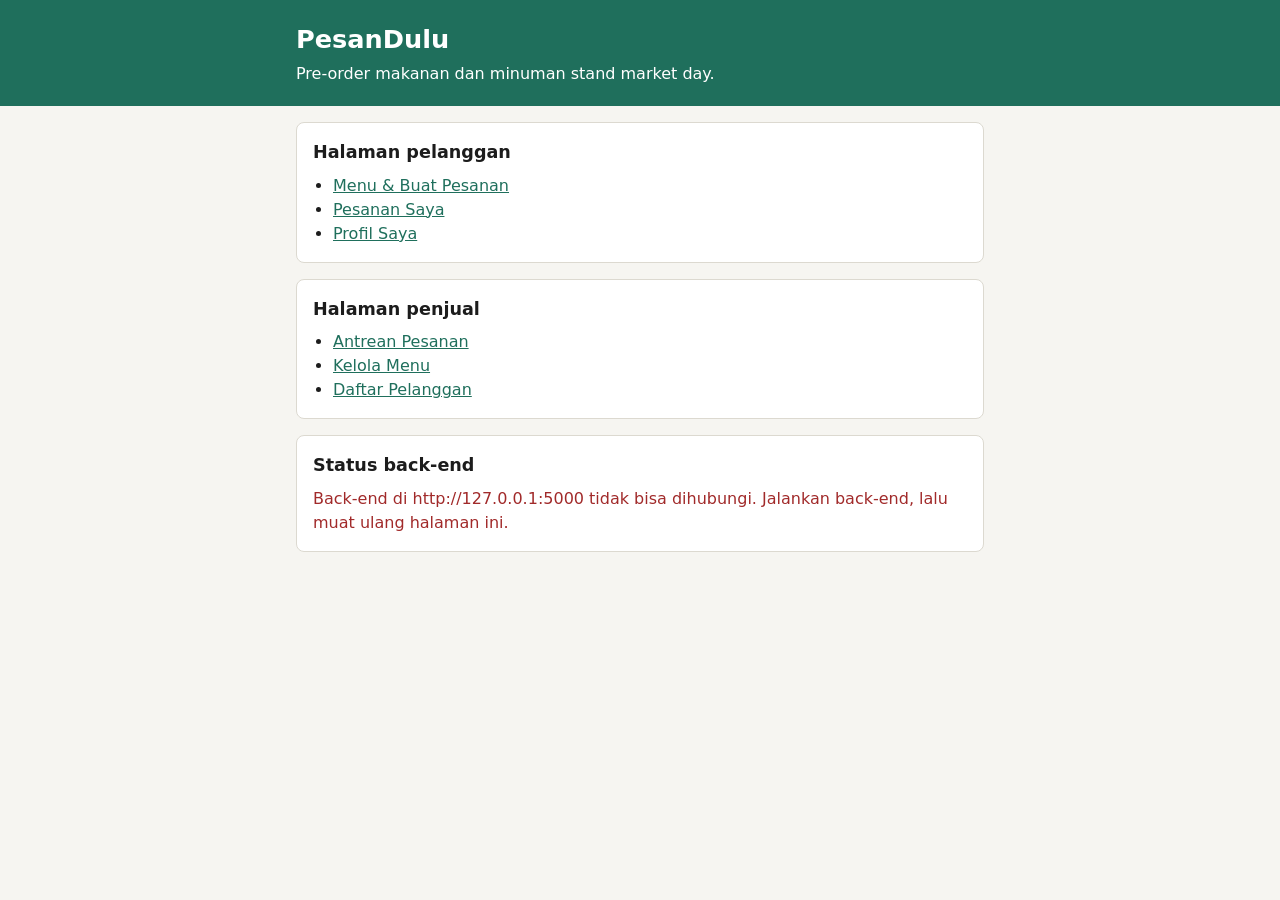
==== frontend/index.html @ 0386dbbc "Tambah fitur Pesanan: API, Menu & Buat Pesanan, Pesanan Saya, Antrean Pesanan" ====
<!DOCTYPE html>
<html lang="id">
<head>
  <meta charset="utf-8">
  <meta name="viewport" content="width=device-width, initial-scale=1">
  <title>PesanDulu</title>
  <link rel="stylesheet" href="css/style.css?v=2">
</head>
<body>
  <header class="kepala">
    <div class="lebar">
      <h1>PesanDulu</h1>
      <p>Pre-order makanan dan minuman stand market day.</p>
    </div>
  </header>

  <main class="lebar isi">
    <section class="kartu">
      <h2>Halaman pelanggan</h2>
      <ul class="daftar-tautan">
        <li><a href="buat-pesanan.html">Menu &amp; Buat Pesanan</a></li>
        <li><a href="pesanan-saya.html">Pesanan Saya</a></li>
        <li><a href="profil.html">Profil Saya</a></li>
      </ul>
    </section>

    <section class="kartu">
      <h2>Halaman penjual</h2>
      <ul class="daftar-tautan">
        <li><a href="antrean-pesanan.html">Antrean Pesanan</a></li>
        <li><a href="kelola-menu.html">Kelola Menu</a></li>
        <li><a href="daftar-pelanggan.html">Daftar Pelanggan</a></li>
      </ul>
    </section>

    <section class="kartu">
      <h2>Status back-end</h2>
      <p id="status-backend" class="pesan" role="status">Memeriksa back-end…</p>
    </section>
  </main>

  <script src="js/config.js?v=2"></script>
  <script src="js/umum.js?v=2"></script>
  <script src="js/app.js?v=2"></script>
</body>
</html>
---- frontend/css/style.css ----
:root {
  --warna-utama: #1f6f5c;
  --warna-teks: #1c1c1c;
  --warna-redup: #5c5a54;
  --warna-latar: #f6f5f1;
  --warna-kartu: #ffffff;
  --warna-garis: #dcd9d0;
  --warna-garis-isian: #8a867c;
  --warna-ok: #1b6e3c;
  --warna-gagal: #a12a2a;
}

* {
  box-sizing: border-box;
}

[hidden] {
  display: none !important;
}

html {
  scroll-padding-bottom: 72px;
}

body {
  margin: 0;
  font-family: system-ui, -apple-system, "Segoe UI", Roboto, sans-serif;
  line-height: 1.5;
  color: var(--warna-teks);
  background: var(--warna-latar);
}

a {
  color: var(--warna-utama);
}

:focus-visible {
  outline: 2px solid var(--warna-utama);
  outline-offset: 2px;
}

.lebar {
  max-width: 720px;
  margin: 0 auto;
  padding-left: 16px;
  padding-right: 16px;
}

.lebar.luas {
  max-width: 1040px;
}

.lebar.sempit {
  max-width: 480px;
}

.kepala {
  padding: 20px 0;
  color: #ffffff;
  background: var(--warna-utama);
}

.kepala.ringkas {
  padding: 12px 0;
}

.kepala h1 {
  margin: 0;
  font-size: 1.6rem;
}

.kepala p {
  margin: 4px 0 0;
}

.kepala a {
  color: #ffffff;
  text-decoration: none;
}

.kepala :focus-visible {
  outline-color: #ffffff;
}

.navigasi {
  display: flex;
  flex-wrap: wrap;
  align-items: center;
  gap: 4px 24px;
}

.navigasi nav {
  display: flex;
  gap: 16px;
}

.navigasi nav a {
  padding: 2px 0;
  border-bottom: 2px solid transparent;
}

.navigasi nav a[aria-current="page"] {
  font-weight: 600;
  border-bottom-color: #ffffff;
}

.merek {
  font-size: 1.25rem;
  font-weight: 700;
}

.ada-navigasi-bawah {
  padding-bottom: 56px;
}

.navigasi-bawah {
  position: fixed;
  right: 0;
  bottom: 0;
  left: 0;
  display: flex;
  justify-content: center;
  background: var(--warna-kartu);
  border-top: 1px solid var(--warna-garis);
}

.navigasi-bawah a {
  flex: 1;
  max-width: 160px;
  padding: 13px 8px;
  color: var(--warna-redup);
  text-align: center;
  text-decoration: none;
  border-top: 3px solid transparent;
}

.navigasi-bawah a[aria-current="page"] {
  font-weight: 600;
  color: var(--warna-utama);
  border-top-color: var(--warna-utama);
}

.isi {
  display: grid;
  gap: 16px;
  align-items: start;
  padding-top: 16px;
  padding-bottom: 32px;
}

.kartu {
  min-width: 0;
  padding: 16px;
  background: var(--warna-kartu);
  border: 1px solid var(--warna-garis);
  border-radius: 8px;
}

.kartu h1,
.kartu h2 {
  margin: 0;
  font-size: 1.1rem;
}

.kartu h1 {
  font-size: 1.3rem;
}

.judul-bagian {
  display: flex;
  flex-wrap: wrap;
  align-items: center;
  justify-content: space-between;
  gap: 8px;
}

.daftar-tautan {
  margin: 8px 0 0;
  padding-left: 20px;
}

.pesan,
.keterangan {
  margin: 8px 0 0;
}

.pesan:empty {
  display: none;
}

.pesan.ok {
  color: var(--warna-ok);
}

.pesan.gagal {
  color: var(--warna-gagal);
}

.keterangan {
  color: var(--warna-redup);
}

.pemberitahuan {
  margin: 12px 0 0;
  padding: 10px 12px;
  background: var(--warna-latar);
  border: 1px solid var(--warna-garis);
  border-radius: 6px;
}

.tombol {
  padding: 8px 14px;
  font: inherit;
  font-weight: 600;
  color: var(--warna-teks);
  background: var(--warna-kartu);
  border: 1px solid var(--warna-garis-isian);
  border-radius: 6px;
  cursor: pointer;
}

.tombol.utama {
  color: #ffffff;
  background: var(--warna-utama);
  border-color: var(--warna-utama);
}

.tombol.bahaya {
  color: var(--warna-gagal);
  border-color: var(--warna-gagal);
}

.tombol.kecil {
  padding: 6px 12px;
  font-size: 0.95rem;
}

.tombol:disabled,
.tombol-bulat:disabled {
  opacity: 0.6;
  cursor: default;
}

.tombol-bulat {
  width: 36px;
  height: 36px;
  padding: 0;
  font: inherit;
  font-size: 1.2rem;
  line-height: 1;
  color: var(--warna-teks);
  background: var(--warna-kartu);
  border: 1px solid var(--warna-garis-isian);
  border-radius: 50%;
  cursor: pointer;
}

.saringan {
  display: flex;
  flex-wrap: wrap;
  gap: 8px;
}

.kartu > .saringan {
  margin-top: 12px;
}

.tombol-saring {
  padding: 7px 14px;
  font: inherit;
  font-size: 0.95rem;
  color: var(--warna-teks);
  background: var(--warna-kartu);
  border: 1px solid var(--warna-garis-isian);
  border-radius: 999px;
  cursor: pointer;
}

.tombol-saring[aria-pressed="true"] {
  color: #ffffff;
  background: var(--warna-teks);
  border-color: var(--warna-teks);
}

.label-status {
  display: inline-block;
  padding: 2px 10px;
  font-size: 0.85rem;
  white-space: nowrap;
  border: 1px solid var(--warna-teks);
  border-radius: 999px;
}

.label-status.menunggu {
  border-style: dashed;
}

.label-status.siap-diambil {
  color: #ffffff;
  background: var(--warna-utama);
  border-color: var(--warna-utama);
}

.label-status.selesai,
.label-status.habis {
  color: var(--warna-redup);
  border-color: var(--warna-garis);
}

.tombol-teks {
  padding: 4px 6px;
  font: inherit;
  color: var(--warna-utama);
  text-decoration: underline;
  background: none;
  border: 0;
  cursor: pointer;
}

.tombol-teks.bahaya {
  color: var(--warna-gagal);
}

.tabel {
  width: 100%;
  margin-top: 12px;
  border-collapse: collapse;
}

.tabel th {
  padding: 8px;
  font-size: 0.9rem;
  font-weight: 600;
  color: var(--warna-redup);
  text-align: left;
  border-bottom: 2px solid var(--warna-garis);
}

.tabel td {
  padding: 10px 8px;
  border-bottom: 1px solid var(--warna-garis);
}

.tabel tbody tr:last-child td {
  border-bottom: 0;
}

.sel-nama {
  font-weight: 600;
  overflow-wrap: anywhere;
}

.sel-nomor {
  font-weight: 600;
  white-space: nowrap;
}

.sel-harga,
.sel-ambil,
.sel-aksi {
  white-space: nowrap;
}

.sel-pelanggan,
.sel-isi {
  overflow-wrap: anywhere;
}

.daftar-menu,
.daftar-pesanan {
  margin: 12px 0 0;
  padding: 0;
  list-style: none;
}

.item-menu {
  display: flex;
  align-items: center;
  gap: 12px;
  min-height: 62px;
  padding: 10px 0;
  border-bottom: 1px dashed var(--warna-garis);
}

.item-menu:last-child,
.item-pesanan:last-child {
  border-bottom: 0;
}

.teks-item {
  flex: 1;
  min-width: 0;
}

.nama-item {
  display: block;
  font-weight: 600;
  overflow-wrap: anywhere;
}

.harga-item {
  display: block;
  font-size: 0.95rem;
  color: var(--warna-redup);
}

.item-menu.habis .nama-item {
  color: var(--warna-redup);
}

.penghitung {
  display: flex;
  flex: none;
  align-items: center;
  gap: 4px;
}

.penghitung .jumlah {
  min-width: 28px;
  font-weight: 600;
  text-align: center;
}

.total-keranjang {
  font-size: 1.1rem;
}

.item-pesanan {
  padding: 12px 0;
  border-bottom: 1px dashed var(--warna-garis);
}

.baris-pesanan {
  display: flex;
  align-items: center;
  justify-content: space-between;
  gap: 8px;
}

.nomor-pesanan {
  font-weight: 700;
}

.isi-pesanan {
  margin: 4px 0 0;
  overflow-wrap: anywhere;
}

.rincian-pesanan {
  margin-top: 2px;
}

.tombol-batalkan {
  display: block;
  margin: 8px 0 0 auto;
}

.pilihan-sakelar {
  display: flex;
  align-items: center;
  gap: 8px;
  cursor: pointer;
}

.sakelar {
  position: relative;
  flex: none;
  width: 40px;
  height: 22px;
  margin: 0;
  appearance: none;
  background: var(--warna-garis-isian);
  border-radius: 999px;
  cursor: pointer;
  transition: background-color 0.15s;
}

.sakelar::after {
  content: "";
  position: absolute;
  top: 2px;
  left: 2px;
  width: 18px;
  height: 18px;
  background: #ffffff;
  border-radius: 50%;
  transition: transform 0.15s;
}

.sakelar:checked {
  background: var(--warna-utama);
}

.sakelar:checked::after {
  transform: translateX(18px);
}

.formulir label {
  display: block;
  margin: 12px 0 4px;
  font-size: 0.9rem;
  color: var(--warna-redup);
}

input[type="text"],
input[type="number"],
input[type="tel"],
input[type="search"],
select {
  display: block;
  width: 100%;
  min-height: 42px;
  padding: 8px 10px;
  font: inherit;
  color: inherit;
  background: #ffffff;
  border: 1px solid var(--warna-garis-isian);
  border-radius: 6px;
}

input.isian-cari {
  width: 260px;
  max-width: 100%;
}

.formulir .pilihan {
  display: flex;
  align-items: center;
  gap: 8px;
  font-size: 1rem;
  color: var(--warna-teks);
}

.formulir .pilihan input {
  width: 18px;
  height: 18px;
  margin: 0;
  accent-color: var(--warna-utama);
}

.baris-tombol {
  display: flex;
  gap: 8px;
  margin-top: 16px;
}

.tumpukan-tombol {
  display: grid;
  gap: 8px;
  margin-top: 16px;
}

@media (min-width: 1000px) {
  .dua-kolom {
    grid-template-columns: minmax(0, 1fr) 300px;
  }
}

@media (max-width: 640px) {
  .tombol-teks {
    padding: 6px 8px;
  }
}
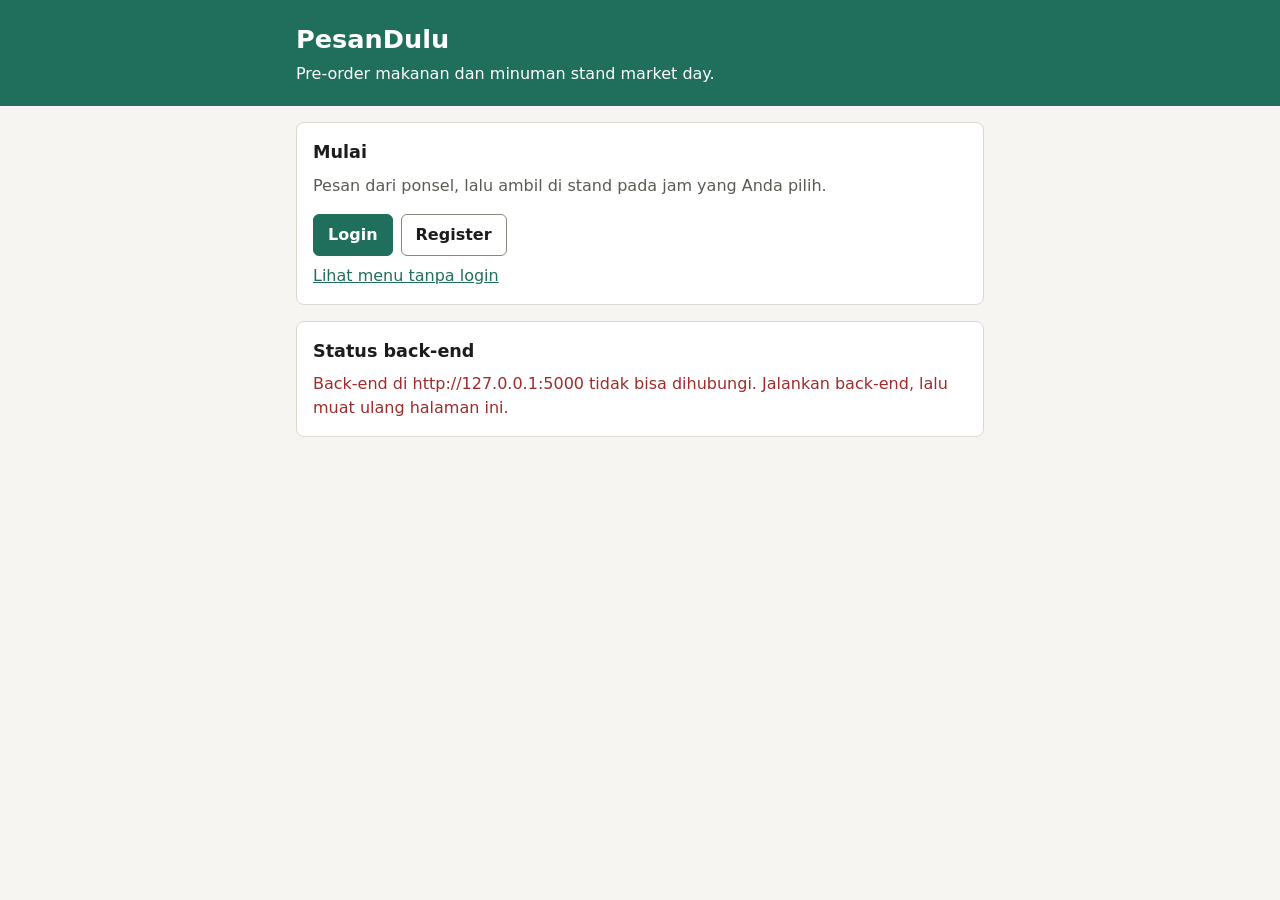
==== commit 91130106: "Tambah Login, Register, Dashboard, dan rekap penjualan" ====
--- a/frontend/index.html
+++ b/frontend/index.html
@@ -4,7 +4,7 @@
   <meta charset="utf-8">
   <meta name="viewport" content="width=device-width, initial-scale=1">
   <title>PesanDulu</title>
-  <link rel="stylesheet" href="css/style.css?v=2">
+  <link rel="stylesheet" href="css/style.css?v=3">
 </head>
 <body>
   <header class="kepala">
@@ -16,21 +16,13 @@
 
   <main class="lebar isi">
     <section class="kartu">
-      <h2>Halaman pelanggan</h2>
-      <ul class="daftar-tautan">
-        <li><a href="buat-pesanan.html">Menu &amp; Buat Pesanan</a></li>
-        <li><a href="pesanan-saya.html">Pesanan Saya</a></li>
-        <li><a href="profil.html">Profil Saya</a></li>
-      </ul>
-    </section>
-
-    <section class="kartu">
-      <h2>Halaman penjual</h2>
-      <ul class="daftar-tautan">
-        <li><a href="antrean-pesanan.html">Antrean Pesanan</a></li>
-        <li><a href="kelola-menu.html">Kelola Menu</a></li>
-        <li><a href="daftar-pelanggan.html">Daftar Pelanggan</a></li>
-      </ul>
+      <h2>Mulai</h2>
+      <p class="keterangan">Pesan dari ponsel, lalu ambil di stand pada jam yang Anda pilih.</p>
+      <div class="baris-tombol">
+        <a class="tombol utama" href="login.html">Login</a>
+        <a class="tombol" href="register.html">Register</a>
+      </div>
+      <p class="keterangan"><a href="buat-pesanan.html">Lihat menu tanpa login</a></p>
     </section>
 
     <section class="kartu">
@@ -39,8 +31,8 @@
     </section>
   </main>
 
-  <script src="js/config.js?v=2"></script>
-  <script src="js/umum.js?v=2"></script>
-  <script src="js/app.js?v=2"></script>
+  <script src="js/config.js?v=3"></script>
+  <script src="js/umum.js?v=3"></script>
+  <script src="js/app.js?v=3"></script>
 </body>
 </html>
--- a/frontend/css/style.css
+++ b/frontend/css/style.css
@@ -91,7 +91,19 @@
 
 .navigasi nav {
   display: flex;
-  gap: 16px;
+  flex-wrap: wrap;
+  gap: 4px 16px;
+}
+
+.tombol-kepala {
+  margin-left: auto;
+  padding: 4px 12px;
+  font: inherit;
+  color: #ffffff;
+  background: transparent;
+  border: 1px solid #ffffff;
+  border-radius: 6px;
+  cursor: pointer;
 }
 
 .navigasi nav a {
@@ -126,8 +138,10 @@
 
 .navigasi-bawah a {
   flex: 1;
-  max-width: 160px;
-  padding: 13px 8px;
+  max-width: 120px;
+  padding: 13px 2px;
+  font-size: 0.95rem;
+  white-space: nowrap;
   color: var(--warna-redup);
   text-align: center;
   text-decoration: none;
@@ -223,6 +237,12 @@
   color: #ffffff;
   background: var(--warna-utama);
   border-color: var(--warna-utama);
+}
+
+a.tombol {
+  display: inline-block;
+  text-align: center;
+  text-decoration: none;
 }
 
 .tombol.bahaya {
@@ -425,6 +445,100 @@
   font-size: 1.1rem;
 }
 
+.ringkasan {
+  display: grid;
+  grid-template-columns: repeat(2, minmax(0, 1fr));
+  gap: 8px;
+  margin-top: 12px;
+}
+
+.kotak-angka.lebar-ganda {
+  grid-column: 1 / -1;
+}
+
+@media (min-width: 560px) {
+  .ringkasan-lebar {
+    grid-template-columns: repeat(4, minmax(0, 1fr));
+  }
+}
+
+@media (min-width: 900px) {
+  .ringkasan-lebar {
+    grid-template-columns: repeat(6, minmax(0, 1fr));
+  }
+
+  .ringkasan-lebar .lebar-ganda {
+    grid-column: span 2;
+  }
+}
+
+.kotak-angka {
+  min-width: 0;
+  padding: 10px 12px;
+  background: var(--warna-latar);
+  border: 1px solid var(--warna-garis);
+  border-radius: 6px;
+}
+
+.kotak-angka .angka {
+  display: block;
+  font-size: 1.4rem;
+  font-weight: 700;
+  overflow-wrap: anywhere;
+}
+
+.nama-angka {
+  font-size: 0.9rem;
+  color: var(--warna-redup);
+}
+
+.daftar-terlaris {
+  margin: 12px 0 0;
+  padding: 0;
+  list-style: none;
+}
+
+.baris-terlaris {
+  display: grid;
+  grid-template-columns: minmax(0, 2fr) minmax(0, 3fr) auto;
+  align-items: center;
+  gap: 12px;
+  padding: 6px 0;
+}
+
+.nama-terlaris {
+  overflow-wrap: anywhere;
+}
+
+.batang {
+  height: 14px;
+  overflow: hidden;
+  background: var(--warna-latar);
+  border: 1px solid var(--warna-garis);
+  border-radius: 999px;
+}
+
+.isi-batang {
+  display: block;
+  height: 100%;
+  background: var(--warna-utama);
+}
+
+.jumlah-terlaris {
+  min-width: 28px;
+  font-weight: 600;
+  text-align: right;
+}
+
+.total-terjual {
+  display: flex;
+  justify-content: space-between;
+  gap: 12px;
+  margin: 12px 0 0;
+  padding-top: 10px;
+  border-top: 2px solid var(--warna-garis);
+}
+
 .item-pesanan {
   padding: 12px 0;
   border-bottom: 1px dashed var(--warna-garis);
@@ -506,6 +620,7 @@
 input[type="number"],
 input[type="tel"],
 input[type="search"],
+input[type="password"],
 select {
   display: block;
   width: 100%;
@@ -538,6 +653,25 @@
   accent-color: var(--warna-utama);
 }
 
+.pilihan-peran {
+  display: flex;
+  flex-wrap: wrap;
+  gap: 0 24px;
+  margin: 12px 0 0;
+  padding: 0;
+  border: 0;
+}
+
+.pilihan-peran legend {
+  padding: 0;
+  font-size: 0.9rem;
+  color: var(--warna-redup);
+}
+
+.pilihan-peran .pilihan {
+  margin-top: 6px;
+}
+
 .baris-tombol {
   display: flex;
   gap: 8px;
@@ -557,6 +691,11 @@
 }
 
 @media (max-width: 640px) {
+  .navigasi nav {
+    flex-basis: 100%;
+    order: 1;
+  }
+
   .tombol-teks {
     padding: 6px 8px;
   }
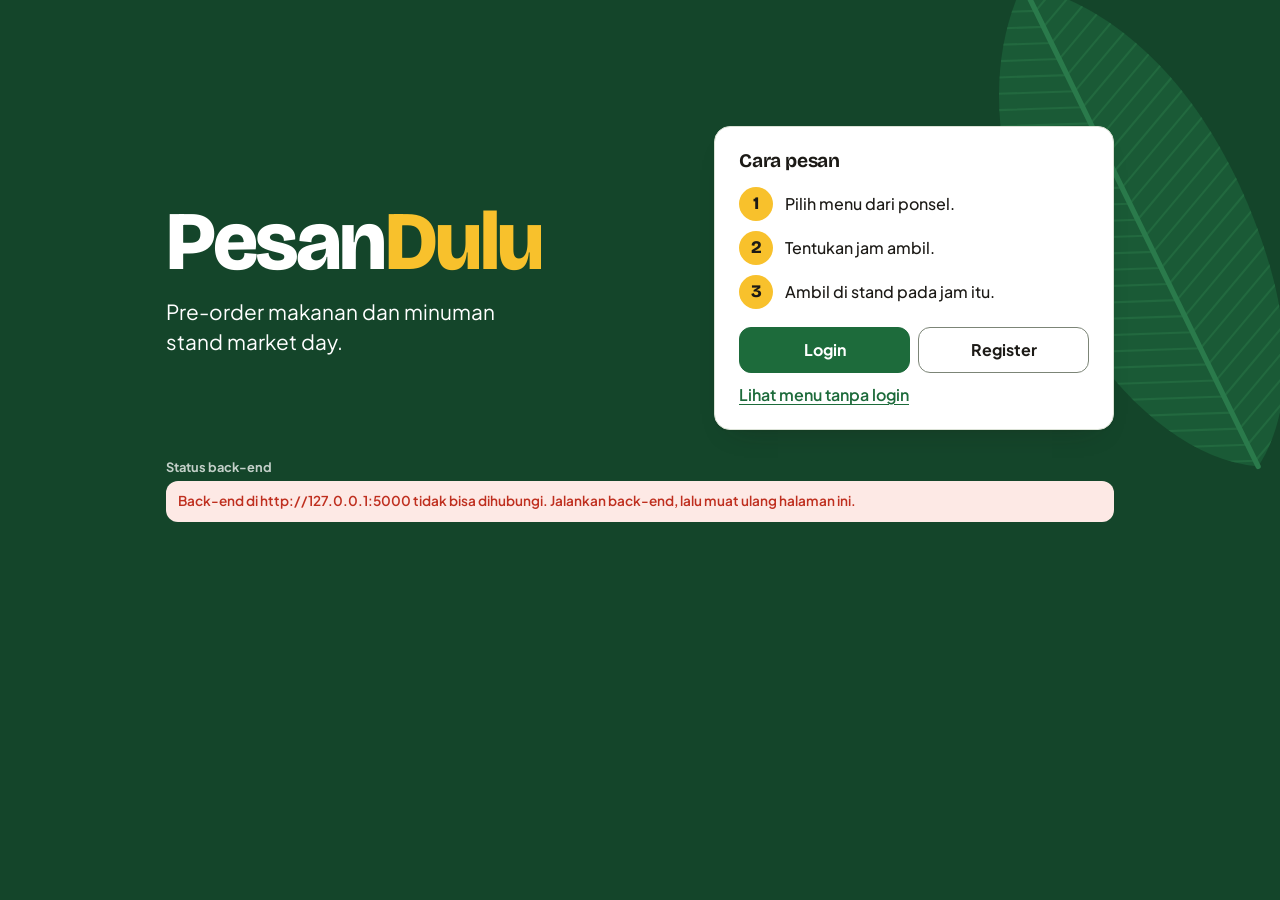
==== commit 2f81ae00: "Perbarui tampilan: warna, font, tiket pesanan, halaman depan" ====
--- a/frontend/index.html
+++ b/frontend/index.html
@@ -4,35 +4,41 @@
   <meta charset="utf-8">
   <meta name="viewport" content="width=device-width, initial-scale=1">
   <title>PesanDulu</title>
-  <link rel="stylesheet" href="css/style.css?v=3">
+  <meta name="theme-color" content="#14452a">
+  <link rel="icon" href="favicon.svg" type="image/svg+xml">
+  <link rel="preload" href="fonts/PlusJakartaSans.woff2" as="font" type="font/woff2" crossorigin>
+  <link rel="preload" href="fonts/BricolageGrotesque.woff2" as="font" type="font/woff2" crossorigin>
+  <link rel="stylesheet" href="css/style.css?v=4">
 </head>
-<body>
-  <header class="kepala">
-    <div class="lebar">
-      <h1>PesanDulu</h1>
+<body class="sambut">
+  <main class="lebar sempit isi sambut-kisi">
+    <header class="sambutan">
+      <h1 class="merek-besar">Pesan<span>Dulu</span></h1>
       <p>Pre-order makanan dan minuman stand market day.</p>
-    </div>
-  </header>
+    </header>
 
-  <main class="lebar isi">
-    <section class="kartu">
-      <h2>Mulai</h2>
-      <p class="keterangan">Pesan dari ponsel, lalu ambil di stand pada jam yang Anda pilih.</p>
-      <div class="baris-tombol">
+    <section class="kartu" aria-labelledby="judul-cara">
+      <h2 id="judul-cara">Cara pesan</h2>
+      <ol class="langkah">
+        <li>Pilih menu dari ponsel.</li>
+        <li>Tentukan jam ambil.</li>
+        <li>Ambil di stand pada jam itu.</li>
+      </ol>
+      <div class="baris-tombol rata">
         <a class="tombol utama" href="login.html">Login</a>
         <a class="tombol" href="register.html">Register</a>
       </div>
       <p class="keterangan"><a href="buat-pesanan.html">Lihat menu tanpa login</a></p>
     </section>
 
-    <section class="kartu">
-      <h2>Status back-end</h2>
+    <section class="status-backend" aria-labelledby="judul-status">
+      <h2 id="judul-status">Status back-end</h2>
       <p id="status-backend" class="pesan" role="status">Memeriksa back-end…</p>
     </section>
   </main>
 
-  <script src="js/config.js?v=3"></script>
-  <script src="js/umum.js?v=3"></script>
-  <script src="js/app.js?v=3"></script>
+  <script src="js/config.js?v=4"></script>
+  <script src="js/umum.js?v=4"></script>
+  <script src="js/app.js?v=4"></script>
 </body>
 </html>
--- a/frontend/css/style.css
+++ b/frontend/css/style.css
@@ -1,13 +1,48 @@
+@font-face {
+  font-family: "Plus Jakarta Sans";
+  src: url("../fonts/PlusJakartaSans.woff2") format("woff2");
+  font-weight: 200 800;
+  font-style: normal;
+  font-display: swap;
+}
+
+@font-face {
+  font-family: "Bricolage Grotesque";
+  src: url("../fonts/BricolageGrotesque.woff2") format("woff2");
+  font-weight: 200 800;
+  font-stretch: 75% 100%;
+  font-style: normal;
+  font-display: swap;
+}
+
 :root {
-  --warna-utama: #1f6f5c;
-  --warna-teks: #1c1c1c;
-  --warna-redup: #5c5a54;
-  --warna-latar: #f6f5f1;
+  --warna-utama: #1d6b3b;
+  --warna-utama-tua: #14452a;
+  --warna-utama-muda: #e2f1e3;
+  --warna-kedua: #f8c12c;
+  --warna-kedua-muda: #fff3cc;
+  --warna-kedua-tua: #7a5200;
+  --warna-teks: #1c1a16;
+  --warna-redup: #625c52;
+  --warna-latar: #f1f5ee;
   --warna-kartu: #ffffff;
-  --warna-garis: #dcd9d0;
-  --warna-garis-isian: #8a867c;
-  --warna-ok: #1b6e3c;
-  --warna-gagal: #a12a2a;
+  --warna-garis: #dbe2d6;
+  --warna-garis-isian: #7c8577;
+  --warna-gagal: #bf2f1f;
+  --warna-gagal-muda: #fde9e5;
+  --font-utama: "Plus Jakarta Sans", system-ui, -apple-system, "Segoe UI", Roboto, sans-serif;
+  --font-kedua: "Bricolage Grotesque", "Plus Jakarta Sans", system-ui, sans-serif;
+  --sudut: 16px;
+  --sudut-kecil: 12px;
+  --bayang: 0 1px 2px rgba(28, 26, 22, 0.06), 0 14px 28px -20px rgba(28, 26, 22, 0.4);
+  --ikon-dashboard: url("data:image/svg+xml,%3Csvg xmlns='http://www.w3.org/2000/svg' viewBox='0 0 24 24' fill='none' stroke='black' stroke-width='2' stroke-linecap='round' stroke-linejoin='round'%3E%3Cpath d='M3.5 11.5 12 4l8.5 7.5M6 9.6V20h12V9.6M10 20v-5.5h4V20'/%3E%3C/svg%3E");
+  --ikon-menu: url("data:image/svg+xml,%3Csvg xmlns='http://www.w3.org/2000/svg' viewBox='0 0 24 24' fill='none' stroke='black' stroke-width='2' stroke-linecap='round' stroke-linejoin='round'%3E%3Cpath d='M5 3v5a3 3 0 0 0 6 0V3M8 3v18M16 11c1.7 0 3-1.8 3-4s-1.3-4-3-4-3 1.8-3 4 1.3 4 3 4zM16 11v10'/%3E%3C/svg%3E");
+  --ikon-pesanan: url("data:image/svg+xml,%3Csvg xmlns='http://www.w3.org/2000/svg' viewBox='0 0 24 24' fill='none' stroke='black' stroke-width='2' stroke-linecap='round' stroke-linejoin='round'%3E%3Cpath d='M4 7a1 1 0 0 1 1-1h14a1 1 0 0 1 1 1v3a2 2 0 0 0 0 4v3a1 1 0 0 1-1 1H5a1 1 0 0 1-1-1v-3a2 2 0 0 0 0-4zM14 6v2M14 11v2M14 16v2'/%3E%3C/svg%3E");
+  --ikon-profil: url("data:image/svg+xml,%3Csvg xmlns='http://www.w3.org/2000/svg' viewBox='0 0 24 24' fill='none' stroke='black' stroke-width='2' stroke-linecap='round' stroke-linejoin='round'%3E%3Cpath d='M12 12a4 4 0 1 0 0-8 4 4 0 0 0 0 8zM4.5 20a7.5 7.5 0 0 1 15 0'/%3E%3C/svg%3E");
+  --ikon-cari: url("data:image/svg+xml,%3Csvg xmlns='http://www.w3.org/2000/svg' viewBox='0 0 24 24' fill='none' stroke='black' stroke-width='2' stroke-linecap='round' stroke-linejoin='round'%3E%3Cpath d='M10.5 17a6.5 6.5 0 1 0 0-13 6.5 6.5 0 0 0 0 13zM20 20l-4.6-4.6'/%3E%3C/svg%3E");
+  --ikon-makanan: url("data:image/svg+xml,%3Csvg xmlns='http://www.w3.org/2000/svg' viewBox='0 0 24 24' fill='none' stroke='black' stroke-width='2' stroke-linecap='round' stroke-linejoin='round'%3E%3Cpath d='M3 11h18M4 11a8 8 0 0 0 16 0M9.5 21h5M8.5 3.5c.8.9.8 2 0 3M12 2.5c.8.9.8 2 0 3M15.5 3.5c.8.9.8 2 0 3'/%3E%3C/svg%3E");
+  --ikon-minuman: url("data:image/svg+xml,%3Csvg xmlns='http://www.w3.org/2000/svg' viewBox='0 0 24 24' fill='none' stroke='black' stroke-width='2' stroke-linecap='round' stroke-linejoin='round'%3E%3Cpath d='M6 8h12l-1.3 12a1 1 0 0 1-1 .9H8.3a1 1 0 0 1-1-.9zM13.5 8l1.3-4.5H18M6.8 13h10.4'/%3E%3C/svg%3E");
+  --gambar-daun: url("data:image/svg+xml,%3Csvg xmlns='http://www.w3.org/2000/svg' viewBox='-70 -20 380 560'%3E%3Cg transform='rotate(-26 120 260)'%3E%3CclipPath id='d'%3E%3Cpath d='M120 6C200 70 236 190 216 334 204 420 170 486 120 516 70 486 36 420 24 334 4 190 40 70 120 6Z'/%3E%3C/clipPath%3E%3Cpath d='M120 6C200 70 236 190 216 334 204 420 170 486 120 516 70 486 36 420 24 334 4 190 40 70 120 6Z' fill='%231a5a36'/%3E%3Cpath d='M120 34L250 -24M120 34L-10 -24M120 51L250 -7M120 51L-10 -7M120 68L250 10M120 68L-10 10M120 85L250 27M120 85L-10 27M120 102L250 44M120 102L-10 44M120 119L250 61M120 119L-10 61M120 136L250 78M120 136L-10 78M120 153L250 95M120 153L-10 95M120 170L250 112M120 170L-10 112M120 187L250 129M120 187L-10 129M120 204L250 146M120 204L-10 146M120 221L250 163M120 221L-10 163M120 238L250 180M120 238L-10 180M120 255L250 197M120 255L-10 197M120 272L250 214M120 272L-10 214M120 289L250 231M120 289L-10 231M120 306L250 248M120 306L-10 248M120 323L250 265M120 323L-10 265M120 340L250 282M120 340L-10 282M120 357L250 299M120 357L-10 299M120 374L250 316M120 374L-10 316M120 391L250 333M120 391L-10 333M120 408L250 350M120 408L-10 350M120 425L250 367M120 425L-10 367M120 442L250 384M120 442L-10 384M120 459L250 401M120 459L-10 401M120 476L250 418M120 476L-10 418M120 493L250 435M120 493L-10 435M120 510L250 452M120 510L-10 452M120 527L250 469M120 527L-10 469M120 544L250 486M120 544L-10 486' stroke='%2322693f' stroke-width='2' fill='none' clip-path='url(%23d)'/%3E%3Cpath d='M120 6V516' stroke='%232a7a4b' stroke-width='5' stroke-linecap='round'/%3E%3C/g%3E%3C/svg%3E");
 }
 
 * {
@@ -19,24 +54,38 @@
 }
 
 html {
-  scroll-padding-bottom: 72px;
+  scroll-padding-bottom: 96px;
 }
 
 body {
   margin: 0;
-  font-family: system-ui, -apple-system, "Segoe UI", Roboto, sans-serif;
+  font-family: var(--font-utama);
   line-height: 1.5;
   color: var(--warna-teks);
   background: var(--warna-latar);
+  -webkit-font-smoothing: antialiased;
+}
+
+h1,
+h2 {
+  font-family: var(--font-kedua);
+  letter-spacing: -0.01em;
 }
 
 a {
+  font-weight: 600;
   color: var(--warna-utama);
+  text-underline-offset: 3px;
 }
 
 :focus-visible {
-  outline: 2px solid var(--warna-utama);
+  outline: 3px solid var(--warna-utama);
   outline-offset: 2px;
+}
+
+::selection {
+  color: var(--warna-teks);
+  background: var(--warna-kedua);
 }
 
 .lebar {
@@ -55,22 +104,9 @@
 }
 
 .kepala {
-  padding: 20px 0;
+  padding: 12px 0;
   color: #ffffff;
-  background: var(--warna-utama);
-}
-
-.kepala.ringkas {
-  padding: 12px 0;
-}
-
-.kepala h1 {
-  margin: 0;
-  font-size: 1.6rem;
-}
-
-.kepala p {
-  margin: 4px 0 0;
+  background: var(--warna-utama-tua);
 }
 
 .kepala a {
@@ -78,51 +114,150 @@
   text-decoration: none;
 }
 
-.kepala :focus-visible {
-  outline-color: #ffffff;
+.kepala :focus-visible,
+.sambut > :not(main) :focus-visible {
+  outline-color: var(--warna-kedua);
 }
 
 .navigasi {
   display: flex;
   flex-wrap: wrap;
   align-items: center;
-  gap: 4px 24px;
+  gap: 6px 28px;
 }
 
 .navigasi nav {
   display: flex;
   flex-wrap: wrap;
-  gap: 4px 16px;
+  gap: 4px 18px;
+}
+
+.navigasi nav a {
+  padding: 4px 0;
+  font-weight: 500;
+  border-bottom: 3px solid transparent;
+}
+
+.navigasi nav a[aria-current="page"] {
+  font-weight: 700;
+  border-bottom-color: var(--warna-kedua);
+}
+
+.merek {
+  font-family: var(--font-kedua);
+  font-size: 1.45rem;
+  font-weight: 800;
+  line-height: 1.2;
+  letter-spacing: -0.02em;
+}
+
+.merek span,
+.merek-besar span {
+  color: var(--warna-kedua);
 }
 
 .tombol-kepala {
   margin-left: auto;
-  padding: 4px 12px;
+  padding: 5px 14px;
   font: inherit;
+  font-size: 0.9rem;
+  font-weight: 600;
   color: #ffffff;
   background: transparent;
-  border: 1px solid #ffffff;
-  border-radius: 6px;
+  border: 1.5px solid rgba(255, 255, 255, 0.7);
+  border-radius: 999px;
   cursor: pointer;
-}
-
-.navigasi nav a {
-  padding: 2px 0;
-  border-bottom: 2px solid transparent;
-}
-
-.navigasi nav a[aria-current="page"] {
-  font-weight: 600;
-  border-bottom-color: #ffffff;
-}
-
-.merek {
-  font-size: 1.25rem;
+  transition: background-color 0.15s;
+}
+
+.tombol-kepala:hover {
+  background: rgba(255, 255, 255, 0.14);
+}
+
+.sambut {
+  color: #ffffff;
+  background: var(--warna-utama-tua) var(--gambar-daun) no-repeat right -84px top -70px / 320px auto;
+}
+
+.sambut .kepala {
+  background: none;
+}
+
+.sambutan {
+  padding: 36px 0 8px;
+}
+
+.merek-besar {
+  margin: 0;
+  font-size: clamp(2.9rem, 15vw, 4.2rem);
+  font-weight: 800;
+  line-height: 1;
+  letter-spacing: -0.03em;
+}
+
+.sambutan p {
+  max-width: 17em;
+  margin: 14px 0 0;
+  font-size: 1.15rem;
+  line-height: 1.4;
+}
+
+.langkah {
+  display: grid;
+  gap: 10px;
+  margin: 14px 0 0;
+  padding: 0;
+  list-style: none;
+  counter-reset: langkah;
+}
+
+.langkah li {
+  display: flex;
+  align-items: center;
+  gap: 12px;
+  font-weight: 500;
+  counter-increment: langkah;
+}
+
+.langkah li::before {
+  content: counter(langkah);
+  display: grid;
+  flex: none;
+  place-items: center;
+  width: 34px;
+  height: 34px;
+  font-family: var(--font-kedua);
+  font-size: 1.1rem;
+  font-weight: 800;
+  color: var(--warna-teks);
+  background: var(--warna-kedua);
+  border-radius: 50%;
+}
+
+.status-backend h2 {
+  margin: 0;
+  font-family: var(--font-utama);
+  font-size: 0.8rem;
   font-weight: 700;
+  letter-spacing: 0;
+  color: rgba(255, 255, 255, 0.75);
+}
+
+.status-backend .pesan {
+  margin-top: 4px;
+  font-size: 0.85rem;
+  color: #ffffff;
+}
+
+.status-backend .pesan.ok {
+  padding: 0;
+  font-weight: 500;
+  color: #ffffff;
+  background: none;
 }
 
 .ada-navigasi-bawah {
-  padding-bottom: 56px;
+  padding-bottom: 76px;
 }
 
 .navigasi-bawah {
@@ -132,52 +267,105 @@
   left: 0;
   display: flex;
   justify-content: center;
+  padding-bottom: env(safe-area-inset-bottom);
   background: var(--warna-kartu);
   border-top: 1px solid var(--warna-garis);
+  box-shadow: 0 -10px 24px -20px rgba(28, 26, 22, 0.5);
 }
 
 .navigasi-bawah a {
+  position: relative;
   flex: 1;
   max-width: 120px;
-  padding: 13px 2px;
-  font-size: 0.95rem;
+  padding: 10px 2px 8px;
+  font-size: 0.75rem;
   white-space: nowrap;
   color: var(--warna-redup);
   text-align: center;
   text-decoration: none;
-  border-top: 3px solid transparent;
+}
+
+.navigasi-bawah a::before {
+  content: "";
+  display: block;
+  width: 24px;
+  height: 24px;
+  margin: 0 auto 2px;
+  background: currentColor;
+  -webkit-mask: var(--ikon-dashboard) center / contain no-repeat;
+  mask: var(--ikon-dashboard) center / contain no-repeat;
+}
+
+.navigasi-bawah a[href="buat-pesanan.html"]::before {
+  -webkit-mask-image: var(--ikon-menu);
+  mask-image: var(--ikon-menu);
+}
+
+.navigasi-bawah a[href="pesanan-saya.html"]::before {
+  -webkit-mask-image: var(--ikon-pesanan);
+  mask-image: var(--ikon-pesanan);
+}
+
+.navigasi-bawah a[href="profil.html"]::before {
+  -webkit-mask-image: var(--ikon-profil);
+  mask-image: var(--ikon-profil);
 }
 
 .navigasi-bawah a[aria-current="page"] {
-  font-weight: 600;
+  font-weight: 700;
   color: var(--warna-utama);
-  border-top-color: var(--warna-utama);
+}
+
+.navigasi-bawah a[aria-current="page"]::after {
+  content: "";
+  position: absolute;
+  top: 0;
+  left: 50%;
+  width: 32px;
+  height: 4px;
+  margin-left: -16px;
+  background: var(--warna-kedua);
+  border-radius: 0 0 4px 4px;
 }
 
 .isi {
   display: grid;
   gap: 16px;
   align-items: start;
-  padding-top: 16px;
-  padding-bottom: 32px;
+  padding-top: 18px;
+  padding-bottom: 36px;
 }
 
 .kartu {
   min-width: 0;
-  padding: 16px;
+  padding: 18px 16px;
+  color: var(--warna-teks);
   background: var(--warna-kartu);
   border: 1px solid var(--warna-garis);
-  border-radius: 8px;
+  border-radius: var(--sudut);
+  box-shadow: var(--bayang);
+}
+
+.kartu.polos {
+  padding: 0;
+  background: none;
+  border: 0;
+  border-radius: 0;
+  box-shadow: none;
 }
 
 .kartu h1,
 .kartu h2 {
   margin: 0;
-  font-size: 1.1rem;
+  font-size: 1.2rem;
+  font-weight: 700;
+  line-height: 1.25;
 }
 
 .kartu h1 {
-  font-size: 1.3rem;
+  font-size: 1.6rem;
+  font-weight: 800;
+  line-height: 1.15;
 }
 
 .judul-bagian {
@@ -185,52 +373,63 @@
   flex-wrap: wrap;
   align-items: center;
   justify-content: space-between;
-  gap: 8px;
-}
-
-.daftar-tautan {
-  margin: 8px 0 0;
-  padding-left: 20px;
+  gap: 10px;
 }
 
 .pesan,
 .keterangan {
-  margin: 8px 0 0;
+  margin: 10px 0 0;
+  color: var(--warna-redup);
 }
 
 .pesan:empty {
   display: none;
 }
 
+.pesan.ok,
+.pesan.gagal {
+  padding: 10px 12px;
+  font-weight: 600;
+  border-radius: var(--sudut-kecil);
+}
+
 .pesan.ok {
-  color: var(--warna-ok);
+  color: var(--warna-utama-tua);
+  background: var(--warna-utama-muda);
 }
 
 .pesan.gagal {
   color: var(--warna-gagal);
-}
-
-.keterangan {
-  color: var(--warna-redup);
+  background: var(--warna-gagal-muda);
 }
 
 .pemberitahuan {
   margin: 12px 0 0;
-  padding: 10px 12px;
-  background: var(--warna-latar);
-  border: 1px solid var(--warna-garis);
-  border-radius: 6px;
+  padding: 12px 14px;
+  background: var(--warna-kedua-muda);
+  border: 1px solid var(--warna-kedua);
+  border-radius: var(--sudut-kecil);
 }
 
 .tombol {
-  padding: 8px 14px;
+  display: inline-flex;
+  align-items: center;
+  justify-content: center;
+  min-height: 46px;
+  padding: 9px 18px;
   font: inherit;
-  font-weight: 600;
+  font-weight: 700;
   color: var(--warna-teks);
+  text-align: center;
   background: var(--warna-kartu);
-  border: 1px solid var(--warna-garis-isian);
-  border-radius: 6px;
+  border: 1.5px solid var(--warna-garis-isian);
+  border-radius: var(--sudut-kecil);
   cursor: pointer;
+  transition: background-color 0.15s, border-color 0.15s;
+}
+
+.tombol:hover:not(:disabled) {
+  border-color: var(--warna-teks);
 }
 
 .tombol.utama {
@@ -239,9 +438,12 @@
   border-color: var(--warna-utama);
 }
 
+.tombol.utama:hover:not(:disabled) {
+  background: var(--warna-utama-tua);
+  border-color: var(--warna-utama-tua);
+}
+
 a.tombol {
-  display: inline-block;
-  text-align: center;
   text-decoration: none;
 }
 
@@ -250,15 +452,33 @@
   border-color: var(--warna-gagal);
 }
 
+.tombol.bahaya:hover:not(:disabled) {
+  background: var(--warna-gagal-muda);
+  border-color: var(--warna-gagal);
+}
+
 .tombol.kecil {
-  padding: 6px 12px;
-  font-size: 0.95rem;
+  min-height: 36px;
+  padding: 5px 14px;
+  font-size: 0.9rem;
 }
 
 .tombol:disabled,
 .tombol-bulat:disabled {
-  opacity: 0.6;
+  opacity: 0.5;
   cursor: default;
+}
+
+.tombol-tambah {
+  flex: none;
+  color: var(--warna-utama-tua);
+  background: var(--warna-utama-muda);
+  border-color: var(--warna-utama-muda);
+  border-radius: 999px;
+}
+
+.tombol-tambah:hover:not(:disabled) {
+  border-color: var(--warna-utama);
 }
 
 .tombol-bulat {
@@ -266,75 +486,105 @@
   height: 36px;
   padding: 0;
   font: inherit;
-  font-size: 1.2rem;
+  font-size: 1.25rem;
+  font-weight: 700;
   line-height: 1;
+  color: var(--warna-utama-tua);
+  background: var(--warna-utama-muda);
+  border: 1.5px solid var(--warna-utama-muda);
+  border-radius: 50%;
+  cursor: pointer;
+  transition: border-color 0.15s;
+}
+
+.tombol-bulat:hover:not(:disabled) {
+  border-color: var(--warna-utama);
+}
+
+.saringan {
+  display: flex;
+  flex-wrap: wrap;
+  gap: 8px;
+}
+
+.kartu > .saringan {
+  margin-top: 12px;
+}
+
+.tombol-saring {
+  min-height: 36px;
+  padding: 5px 14px;
+  font: inherit;
+  font-size: 0.9rem;
+  font-weight: 600;
   color: var(--warna-teks);
   background: var(--warna-kartu);
-  border: 1px solid var(--warna-garis-isian);
-  border-radius: 50%;
-  cursor: pointer;
-}
-
-.saringan {
-  display: flex;
-  flex-wrap: wrap;
-  gap: 8px;
-}
-
-.kartu > .saringan {
-  margin-top: 12px;
-}
-
-.tombol-saring {
-  padding: 7px 14px;
-  font: inherit;
-  font-size: 0.95rem;
-  color: var(--warna-teks);
-  background: var(--warna-kartu);
-  border: 1px solid var(--warna-garis-isian);
+  border: 1.5px solid var(--warna-garis);
   border-radius: 999px;
   cursor: pointer;
+  transition: background-color 0.15s, border-color 0.15s;
+}
+
+.tombol-saring:hover {
+  border-color: var(--warna-utama);
 }
 
 .tombol-saring[aria-pressed="true"] {
   color: #ffffff;
-  background: var(--warna-teks);
-  border-color: var(--warna-teks);
+  background: var(--warna-utama-tua);
+  border-color: var(--warna-utama-tua);
 }
 
 .label-status {
   display: inline-block;
-  padding: 2px 10px;
-  font-size: 0.85rem;
+  padding: 3px 11px;
+  font-size: 0.8rem;
+  font-weight: 700;
   white-space: nowrap;
-  border: 1px solid var(--warna-teks);
+  color: var(--warna-utama-tua);
+  background: var(--warna-utama-muda);
+  border: 1.5px solid var(--warna-utama);
   border-radius: 999px;
 }
 
 .label-status.menunggu {
+  color: var(--warna-kedua-tua);
+  background: var(--warna-kedua-muda);
+  border-color: var(--warna-kedua-tua);
   border-style: dashed;
 }
 
 .label-status.siap-diambil {
   color: #ffffff;
   background: var(--warna-utama);
-  border-color: var(--warna-utama);
-}
-
-.label-status.selesai,
+}
+
+.label-status.selesai {
+  color: var(--warna-redup);
+  background: var(--warna-latar);
+  border-color: var(--warna-garis);
+}
+
 .label-status.habis {
-  color: var(--warna-redup);
-  border-color: var(--warna-garis);
+  color: var(--warna-gagal);
+  background: var(--warna-gagal-muda);
+  border-color: var(--warna-gagal-muda);
 }
 
 .tombol-teks {
   padding: 4px 6px;
   font: inherit;
+  font-weight: 700;
   color: var(--warna-utama);
-  text-decoration: underline;
   background: none;
   border: 0;
+  border-radius: 6px;
   cursor: pointer;
+}
+
+.tombol-teks:hover {
+  text-decoration: underline;
+  text-underline-offset: 3px;
 }
 
 .tombol-teks.bahaya {
@@ -343,21 +593,21 @@
 
 .tabel {
   width: 100%;
-  margin-top: 12px;
+  margin-top: 14px;
   border-collapse: collapse;
 }
 
 .tabel th {
-  padding: 8px;
-  font-size: 0.9rem;
-  font-weight: 600;
+  padding: 8px 10px;
+  font-size: 0.8rem;
+  font-weight: 700;
   color: var(--warna-redup);
   text-align: left;
   border-bottom: 2px solid var(--warna-garis);
 }
 
 .tabel td {
-  padding: 10px 8px;
+  padding: 12px 10px;
   border-bottom: 1px solid var(--warna-garis);
 }
 
@@ -366,13 +616,22 @@
 }
 
 .sel-nama {
-  font-weight: 600;
+  font-weight: 700;
   overflow-wrap: anywhere;
 }
 
 .sel-nomor {
-  font-weight: 600;
+  font-family: var(--font-kedua);
+  font-size: 1.1rem;
+  font-weight: 800;
+  font-stretch: 85%;
   white-space: nowrap;
+}
+
+.sel-harga,
+.sel-ambil,
+.sel-no-hp {
+  font-variant-numeric: tabular-nums;
 }
 
 .sel-harga,
@@ -397,14 +656,49 @@
   display: flex;
   align-items: center;
   gap: 12px;
-  min-height: 62px;
+  min-height: 68px;
   padding: 10px 0;
-  border-bottom: 1px dashed var(--warna-garis);
-}
-
-.item-menu:last-child,
-.item-pesanan:last-child {
+  border-bottom: 1px solid var(--warna-garis);
+}
+
+.item-menu:last-child {
   border-bottom: 0;
+}
+
+.gambar-item {
+  position: relative;
+  flex: none;
+  width: 46px;
+  height: 46px;
+  background: var(--warna-utama-muda);
+  border-radius: 14px;
+}
+
+.gambar-item::before {
+  content: "";
+  position: absolute;
+  inset: 10px;
+  background: var(--warna-utama);
+  -webkit-mask: var(--ikon-makanan) center / contain no-repeat;
+  mask: var(--ikon-makanan) center / contain no-repeat;
+}
+
+.item-menu[data-kategori="Minuman"] .gambar-item {
+  background: var(--warna-kedua-muda);
+}
+
+.item-menu[data-kategori="Minuman"] .gambar-item::before {
+  background: var(--warna-kedua-tua);
+  -webkit-mask-image: var(--ikon-minuman);
+  mask-image: var(--ikon-minuman);
+}
+
+.item-menu.habis .gambar-item {
+  background: var(--warna-latar);
+}
+
+.item-menu.habis .gambar-item::before {
+  background: var(--warna-garis-isian);
 }
 
 .teks-item {
@@ -414,13 +708,15 @@
 
 .nama-item {
   display: block;
-  font-weight: 600;
+  font-weight: 700;
   overflow-wrap: anywhere;
 }
 
 .harga-item {
   display: block;
   font-size: 0.95rem;
+  font-variant-numeric: tabular-nums;
+  white-space: nowrap;
   color: var(--warna-redup);
 }
 
@@ -436,20 +732,26 @@
 }
 
 .penghitung .jumlah {
-  min-width: 28px;
-  font-weight: 600;
+  min-width: 30px;
+  font-family: var(--font-kedua);
+  font-size: 1.15rem;
+  font-weight: 800;
   text-align: center;
 }
 
 .total-keranjang {
-  font-size: 1.1rem;
+  font-family: var(--font-kedua);
+  font-size: 1.5rem;
+  font-weight: 800;
+  font-stretch: 85%;
+  line-height: 1.1;
 }
 
 .ringkasan {
   display: grid;
   grid-template-columns: repeat(2, minmax(0, 1fr));
   gap: 8px;
-  margin-top: 12px;
+  margin-top: 14px;
 }
 
 .kotak-angka.lebar-ganda {
@@ -474,22 +776,56 @@
 
 .kotak-angka {
   min-width: 0;
-  padding: 10px 12px;
+  padding: 12px;
   background: var(--warna-latar);
-  border: 1px solid var(--warna-garis);
-  border-radius: 6px;
+  border: 1.5px solid var(--warna-garis);
+  border-radius: 14px;
 }
 
 .kotak-angka .angka {
   display: block;
-  font-size: 1.4rem;
-  font-weight: 700;
+  font-family: var(--font-kedua);
+  font-size: 2rem;
+  font-weight: 800;
+  font-stretch: 85%;
+  font-variant-numeric: tabular-nums;
+  line-height: 1.1;
   overflow-wrap: anywhere;
 }
 
 .nama-angka {
-  font-size: 0.9rem;
+  font-size: 0.8rem;
+  font-weight: 600;
   color: var(--warna-redup);
+}
+
+.kotak-angka.ada[data-status="menunggu"] {
+  background: var(--warna-kedua-muda);
+  border-color: var(--warna-kedua);
+}
+
+.kotak-angka.ada[data-status="diproses"] {
+  background: var(--warna-utama-muda);
+  border-color: var(--warna-utama);
+}
+
+.kotak-angka.ada[data-status="siap diambil"] {
+  color: #ffffff;
+  background: var(--warna-utama);
+  border-color: var(--warna-utama);
+}
+
+.kotak-angka.ada[data-status="siap diambil"] .nama-angka {
+  color: #ffffff;
+}
+
+.kotak-angka.lebar-ganda {
+  background: var(--warna-kedua);
+  border-color: var(--warna-kedua);
+}
+
+.kotak-angka.lebar-ganda .nama-angka {
+  color: var(--warna-teks);
 }
 
 .daftar-terlaris {
@@ -503,18 +839,18 @@
   grid-template-columns: minmax(0, 2fr) minmax(0, 3fr) auto;
   align-items: center;
   gap: 12px;
-  padding: 6px 0;
+  padding: 7px 0;
 }
 
 .nama-terlaris {
+  font-weight: 600;
   overflow-wrap: anywhere;
 }
 
 .batang {
-  height: 14px;
+  height: 12px;
   overflow: hidden;
   background: var(--warna-latar);
-  border: 1px solid var(--warna-garis);
   border-radius: 999px;
 }
 
@@ -522,11 +858,15 @@
   display: block;
   height: 100%;
   background: var(--warna-utama);
+  border-radius: 999px;
 }
 
 .jumlah-terlaris {
-  min-width: 28px;
-  font-weight: 600;
+  min-width: 30px;
+  font-family: var(--font-kedua);
+  font-size: 1.1rem;
+  font-weight: 800;
+  font-variant-numeric: tabular-nums;
   text-align: right;
 }
 
@@ -535,13 +875,60 @@
   justify-content: space-between;
   gap: 12px;
   margin: 12px 0 0;
-  padding-top: 10px;
+  padding-top: 12px;
   border-top: 2px solid var(--warna-garis);
 }
 
+.daftar-pesanan {
+  display: grid;
+  gap: 14px;
+}
+
 .item-pesanan {
-  padding: 12px 0;
-  border-bottom: 1px dashed var(--warna-garis);
+  --kertas: var(--warna-kartu);
+  filter: drop-shadow(0 1px 1px rgba(28, 26, 22, 0.12)) drop-shadow(0 10px 12px rgba(28, 26, 22, 0.07));
+}
+
+.tiket-atas {
+  padding: 14px 16px 16px;
+  background:
+    radial-gradient(circle at 0 100%, transparent 9px, var(--warna-kartu) 9.5px) left / 51% 100% no-repeat,
+    radial-gradient(circle at 100% 100%, transparent 9px, var(--warna-kartu) 9.5px) right / 51% 100% no-repeat;
+  border-radius: var(--sudut) var(--sudut) 0 0;
+}
+
+.tiket-bawah {
+  position: relative;
+  padding: 14px 16px;
+  background:
+    radial-gradient(circle at 0 0, transparent 9px, var(--kertas) 9.5px) left / 51% 100% no-repeat,
+    radial-gradient(circle at 100% 0, transparent 9px, var(--kertas) 9.5px) right / 51% 100% no-repeat;
+  border-radius: 0 0 var(--sudut) var(--sudut);
+}
+
+.tiket-bawah::before {
+  content: "";
+  position: absolute;
+  top: -1px;
+  right: 16px;
+  left: 16px;
+  border-top: 2px dashed var(--warna-garis-isian);
+}
+
+.item-pesanan[data-status="menunggu"] {
+  --kertas: var(--warna-kedua-muda);
+}
+
+.item-pesanan[data-status="diproses"] {
+  --kertas: var(--warna-utama-muda);
+}
+
+.item-pesanan[data-status="siap diambil"] {
+  --kertas: var(--warna-utama);
+}
+
+.item-pesanan[data-status="selesai"] {
+  --kertas: var(--warna-latar);
 }
 
 .baris-pesanan {
@@ -552,21 +939,79 @@
 }
 
 .nomor-pesanan {
+  font-family: var(--font-kedua);
+  font-size: 1.3rem;
+  font-weight: 800;
+  font-stretch: 85%;
+  line-height: 1.1;
+}
+
+.isi-pesanan {
+  margin: 6px 0 0;
+  overflow-wrap: anywhere;
+}
+
+.rincian-pesanan {
+  display: flex;
+  align-items: flex-end;
+  justify-content: space-between;
+  gap: 12px;
+  margin: 0;
+}
+
+.bagian-ambil {
+  font-size: 0.8rem;
   font-weight: 700;
-}
-
-.isi-pesanan {
-  margin: 4px 0 0;
-  overflow-wrap: anywhere;
-}
-
-.rincian-pesanan {
-  margin-top: 2px;
+  color: var(--warna-redup);
+}
+
+.jam-ambil {
+  display: block;
+  font-family: var(--font-kedua);
+  font-size: 2.1rem;
+  font-weight: 800;
+  font-stretch: 80%;
+  font-variant-numeric: tabular-nums;
+  line-height: 1;
+  color: var(--warna-teks);
+}
+
+.pemisah-rincian {
+  display: none;
+}
+
+.total-pesanan {
+  font-family: var(--font-kedua);
+  font-size: 1.25rem;
+  font-weight: 700;
+  font-stretch: 85%;
+  font-variant-numeric: tabular-nums;
+  line-height: 1.2;
+  white-space: nowrap;
+}
+
+.item-pesanan[data-status="siap diambil"] .tiket-bawah,
+.item-pesanan[data-status="siap diambil"] .bagian-ambil,
+.item-pesanan[data-status="siap diambil"] .jam-ambil {
+  color: #ffffff;
+}
+
+.item-pesanan[data-status="selesai"] .jam-ambil,
+.item-pesanan[data-status="selesai"] .total-pesanan {
+  color: var(--warna-redup);
 }
 
 .tombol-batalkan {
-  display: block;
-  margin: 8px 0 0 auto;
+  display: flex;
+  margin: 12px 0 0 auto;
+}
+
+.tiket-kosong {
+  margin: 12px 0 0;
+  padding: 20px 16px;
+  text-align: center;
+  border: 2px dashed var(--warna-garis-isian);
+  border-radius: var(--sudut);
 }
 
 .pilihan-sakelar {
@@ -579,8 +1024,8 @@
 .sakelar {
   position: relative;
   flex: none;
-  width: 40px;
-  height: 22px;
+  width: 44px;
+  height: 24px;
   margin: 0;
   appearance: none;
   background: var(--warna-garis-isian);
@@ -592,8 +1037,8 @@
 .sakelar::after {
   content: "";
   position: absolute;
-  top: 2px;
-  left: 2px;
+  top: 3px;
+  left: 3px;
   width: 18px;
   height: 18px;
   background: #ffffff;
@@ -606,14 +1051,14 @@
 }
 
 .sakelar:checked::after {
-  transform: translateX(18px);
+  transform: translateX(20px);
 }
 
 .formulir label {
   display: block;
-  margin: 12px 0 4px;
+  margin: 14px 0 6px;
   font-size: 0.9rem;
-  color: var(--warna-redup);
+  font-weight: 600;
 }
 
 input[type="text"],
@@ -624,69 +1069,159 @@
 select {
   display: block;
   width: 100%;
-  min-height: 42px;
-  padding: 8px 10px;
+  min-height: 48px;
+  padding: 10px 12px;
   font: inherit;
   color: inherit;
-  background: #ffffff;
-  border: 1px solid var(--warna-garis-isian);
-  border-radius: 6px;
+  background-color: #ffffff;
+  border: 1.5px solid var(--warna-garis-isian);
+  border-radius: var(--sudut-kecil);
+  transition: border-color 0.15s, box-shadow 0.15s;
+}
+
+input[type="text"]:focus-visible,
+input[type="number"]:focus-visible,
+input[type="tel"]:focus-visible,
+input[type="search"]:focus-visible,
+input[type="password"]:focus-visible,
+select:focus-visible {
+  outline: 2px solid transparent;
+  outline-offset: 0;
+  border-color: var(--warna-utama);
+  box-shadow: 0 0 0 3px var(--warna-utama-muda);
+}
+
+::placeholder {
+  color: var(--warna-redup);
+  opacity: 1;
 }
 
 input.isian-cari {
   width: 260px;
   max-width: 100%;
+  padding-left: 40px;
+  background-image: var(--ikon-cari);
+  background-repeat: no-repeat;
+  background-position: 12px center;
+  background-size: 18px;
 }
 
 .formulir .pilihan {
   display: flex;
   align-items: center;
-  gap: 8px;
+  gap: 10px;
   font-size: 1rem;
-  color: var(--warna-teks);
+  font-weight: 500;
 }
 
 .formulir .pilihan input {
-  width: 18px;
-  height: 18px;
+  flex: none;
+  width: 20px;
+  height: 20px;
   margin: 0;
   accent-color: var(--warna-utama);
 }
 
 .pilihan-peran {
-  display: flex;
-  flex-wrap: wrap;
-  gap: 0 24px;
-  margin: 12px 0 0;
+  display: grid;
+  grid-template-columns: repeat(auto-fit, minmax(132px, 1fr));
+  gap: 10px;
+  min-width: 0;
+  margin: 14px 0 0;
   padding: 0;
   border: 0;
 }
 
 .pilihan-peran legend {
+  margin-bottom: 6px;
   padding: 0;
   font-size: 0.9rem;
-  color: var(--warna-redup);
+  font-weight: 600;
 }
 
 .pilihan-peran .pilihan {
-  margin-top: 6px;
+  margin: 0;
+  padding: 12px;
+  font-weight: 600;
+  border: 1.5px solid var(--warna-garis-isian);
+  border-radius: var(--sudut-kecil);
+  cursor: pointer;
+  transition: background-color 0.15s, border-color 0.15s;
+}
+
+.pilihan-peran .pilihan:has(input:checked) {
+  background: var(--warna-utama-muda);
+  border-color: var(--warna-utama);
+  box-shadow: inset 0 0 0 1px var(--warna-utama);
 }
 
 .baris-tombol {
   display: flex;
   gap: 8px;
-  margin-top: 16px;
+  margin-top: 18px;
+}
+
+.baris-tombol.rata > * {
+  flex: 1;
 }
 
 .tumpukan-tombol {
   display: grid;
   gap: 8px;
-  margin-top: 16px;
+  margin-top: 18px;
+}
+
+@media (min-width: 700px) {
+  .kartu {
+    padding: 22px 24px;
+  }
+
+  .kartu.polos {
+    padding: 0;
+  }
+}
+
+@media (min-width: 700px) {
+  .sambut {
+    background-position: right -60px top -70px;
+    background-size: 400px auto;
+  }
+
+  .sambut .isi {
+    padding-top: 7vh;
+  }
+}
+
+@media (min-width: 900px) {
+  .lebar.sambut-kisi {
+    grid-template-columns: minmax(0, 1fr) 400px;
+    column-gap: 64px;
+    align-items: center;
+    max-width: 980px;
+    padding-top: 14vh;
+  }
+
+  .sambut-kisi .sambutan {
+    padding: 0;
+  }
+
+  .sambut-kisi .merek-besar {
+    font-size: 5.2rem;
+  }
+
+  .sambut-kisi .sambutan p {
+    font-size: 1.3rem;
+  }
+
+  .sambut-kisi .status-backend {
+    grid-column: 1 / -1;
+    margin-top: 12px;
+  }
 }
 
 @media (min-width: 1000px) {
   .dua-kolom {
-    grid-template-columns: minmax(0, 1fr) 300px;
+    grid-template-columns: minmax(0, 1fr) 320px;
   }
 }
 
@@ -700,3 +1235,15 @@
     padding: 6px 8px;
   }
 }
+
+@media (max-width: 359px) {
+  .gambar-item {
+    display: none;
+  }
+}
+
+@media (prefers-reduced-motion: reduce) {
+  * {
+    transition: none !important;
+  }
+}
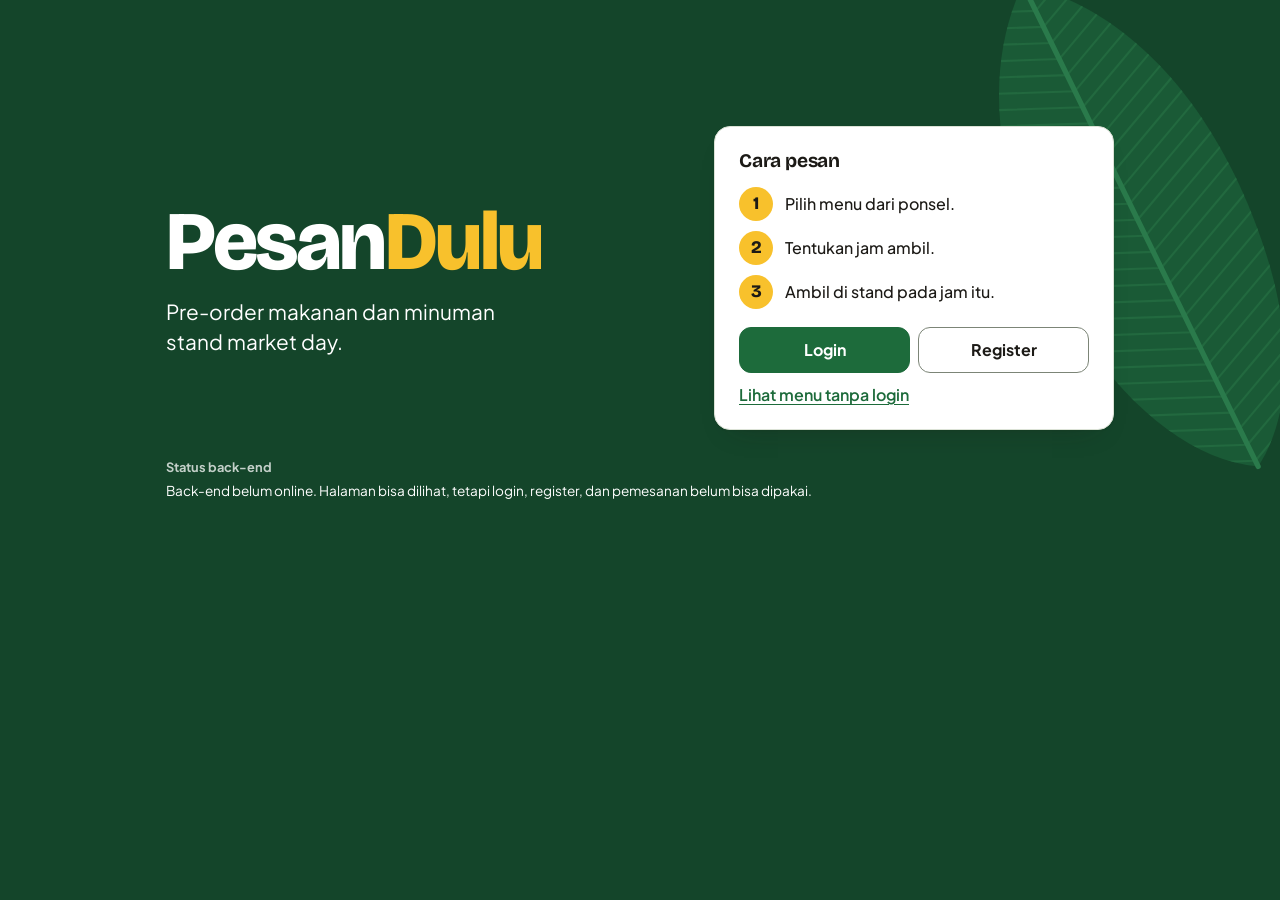
==== commit 4c64bc44: "Siapkan front-end untuk Vercel: alamat back-end lokal dan online" ====
--- a/frontend/index.html
+++ b/frontend/index.html
@@ -8,7 +8,7 @@
   <link rel="icon" href="favicon.svg" type="image/svg+xml">
   <link rel="preload" href="fonts/PlusJakartaSans.woff2" as="font" type="font/woff2" crossorigin>
   <link rel="preload" href="fonts/BricolageGrotesque.woff2" as="font" type="font/woff2" crossorigin>
-  <link rel="stylesheet" href="css/style.css?v=4">
+  <link rel="stylesheet" href="css/style.css?v=5">
 </head>
 <body class="sambut">
   <main class="lebar sempit isi sambut-kisi">
@@ -37,8 +37,8 @@
     </section>
   </main>
 
-  <script src="js/config.js?v=4"></script>
-  <script src="js/umum.js?v=4"></script>
-  <script src="js/app.js?v=4"></script>
+  <script src="js/config.js?v=5"></script>
+  <script src="js/umum.js?v=5"></script>
+  <script src="js/app.js?v=5"></script>
 </body>
 </html>
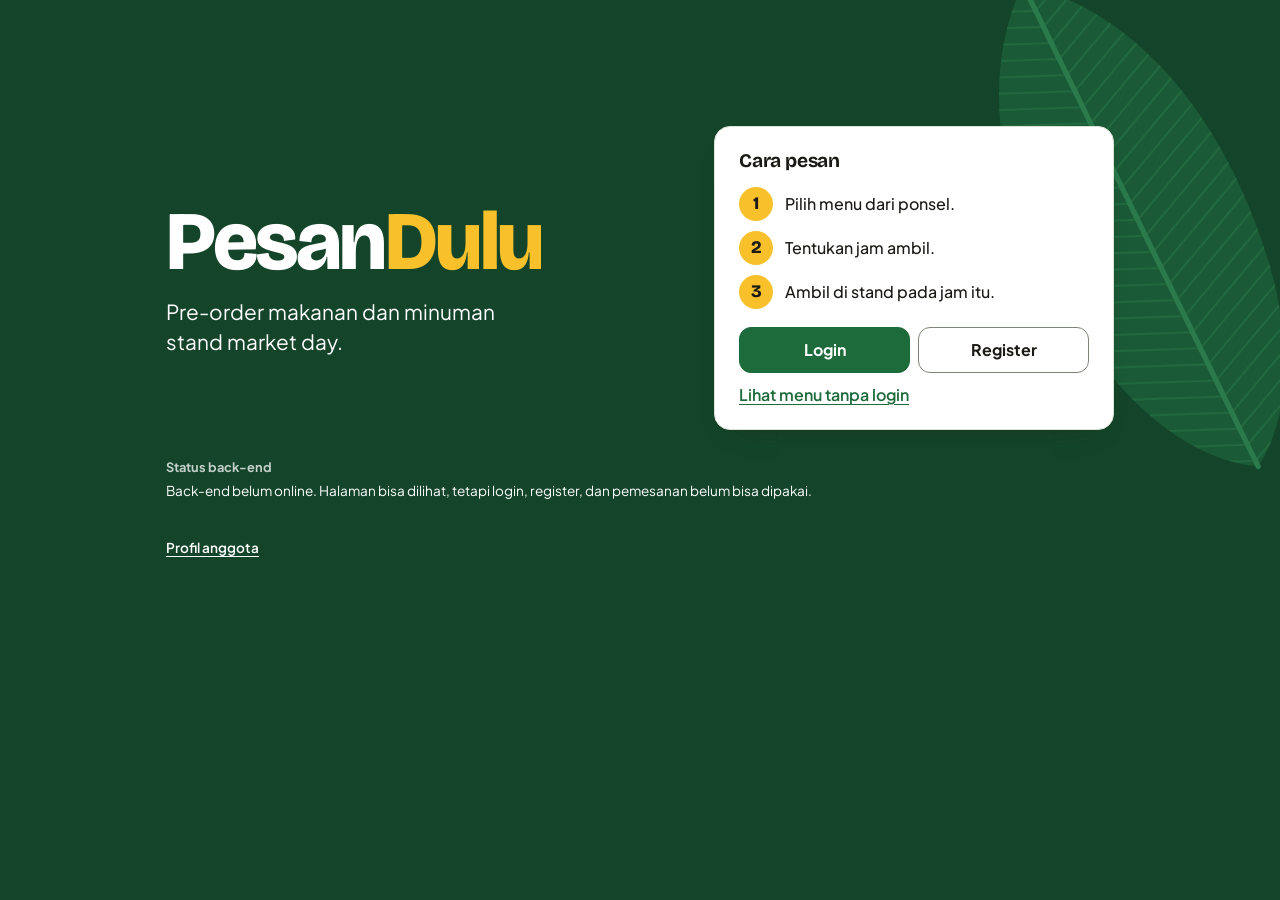
==== commit 7fd7b607: "Tambah kerangka halaman Profil Anggota" ====
--- a/frontend/index.html
+++ b/frontend/index.html
@@ -8,7 +8,7 @@
   <link rel="icon" href="favicon.svg" type="image/svg+xml">
   <link rel="preload" href="fonts/PlusJakartaSans.woff2" as="font" type="font/woff2" crossorigin>
   <link rel="preload" href="fonts/BricolageGrotesque.woff2" as="font" type="font/woff2" crossorigin>
-  <link rel="stylesheet" href="css/style.css?v=5">
+  <link rel="stylesheet" href="css/style.css?v=6">
 </head>
 <body class="sambut">
   <main class="lebar sempit isi sambut-kisi">
@@ -37,8 +37,12 @@
     </section>
   </main>
 
-  <script src="js/config.js?v=5"></script>
-  <script src="js/umum.js?v=5"></script>
-  <script src="js/app.js?v=5"></script>
+  <footer class="lebar sempit kaki-sambut">
+    <a href="anggota.html">Profil anggota</a>
+  </footer>
+
+  <script src="js/config.js?v=6"></script>
+  <script src="js/umum.js?v=6"></script>
+  <script src="js/app.js?v=6"></script>
 </body>
 </html>
--- a/frontend/css/style.css
+++ b/frontend/css/style.css
@@ -256,6 +256,15 @@
   background: none;
 }
 
+.kaki-sambut {
+  padding-bottom: 28px;
+  font-size: 0.85rem;
+}
+
+.kaki-sambut a {
+  color: #ffffff;
+}
+
 .ada-navigasi-bawah {
   padding-bottom: 76px;
 }
@@ -1217,6 +1226,10 @@
     grid-column: 1 / -1;
     margin-top: 12px;
   }
+
+  .lebar.kaki-sambut {
+    max-width: 980px;
+  }
 }
 
 @media (min-width: 1000px) {
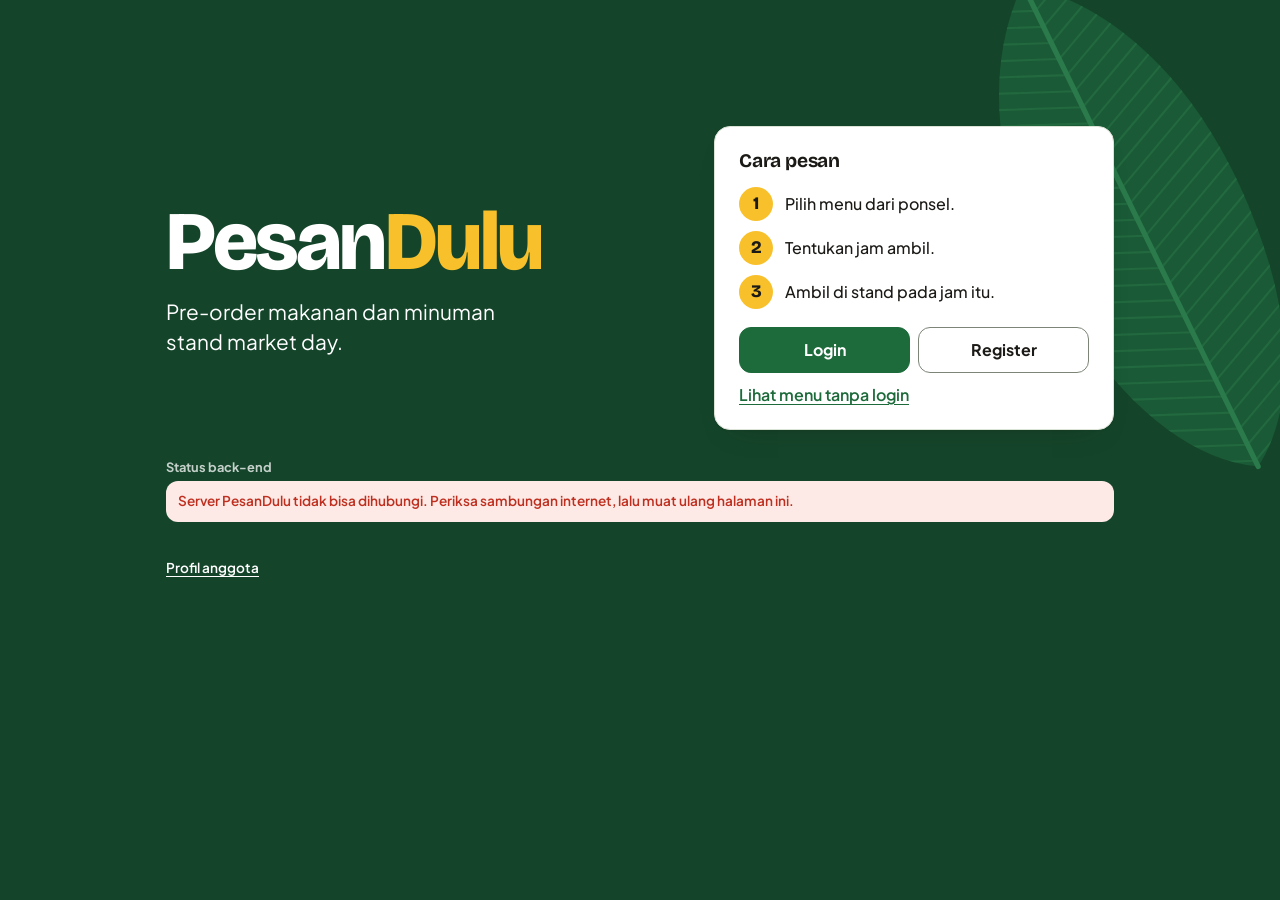
==== commit 492a8963: "Sambungkan situs ke back-end online dan isi Profil Anggota" ====
--- a/frontend/index.html
+++ b/frontend/index.html
@@ -8,7 +8,7 @@
   <link rel="icon" href="favicon.svg" type="image/svg+xml">
   <link rel="preload" href="fonts/PlusJakartaSans.woff2" as="font" type="font/woff2" crossorigin>
   <link rel="preload" href="fonts/BricolageGrotesque.woff2" as="font" type="font/woff2" crossorigin>
-  <link rel="stylesheet" href="css/style.css?v=6">
+  <link rel="stylesheet" href="css/style.css?v=7">
 </head>
 <body class="sambut">
   <main class="lebar sempit isi sambut-kisi">
@@ -41,8 +41,8 @@
     <a href="anggota.html">Profil anggota</a>
   </footer>
 
-  <script src="js/config.js?v=6"></script>
-  <script src="js/umum.js?v=6"></script>
-  <script src="js/app.js?v=6"></script>
+  <script src="js/config.js?v=7"></script>
+  <script src="js/umum.js?v=7"></script>
+  <script src="js/app.js?v=7"></script>
 </body>
 </html>
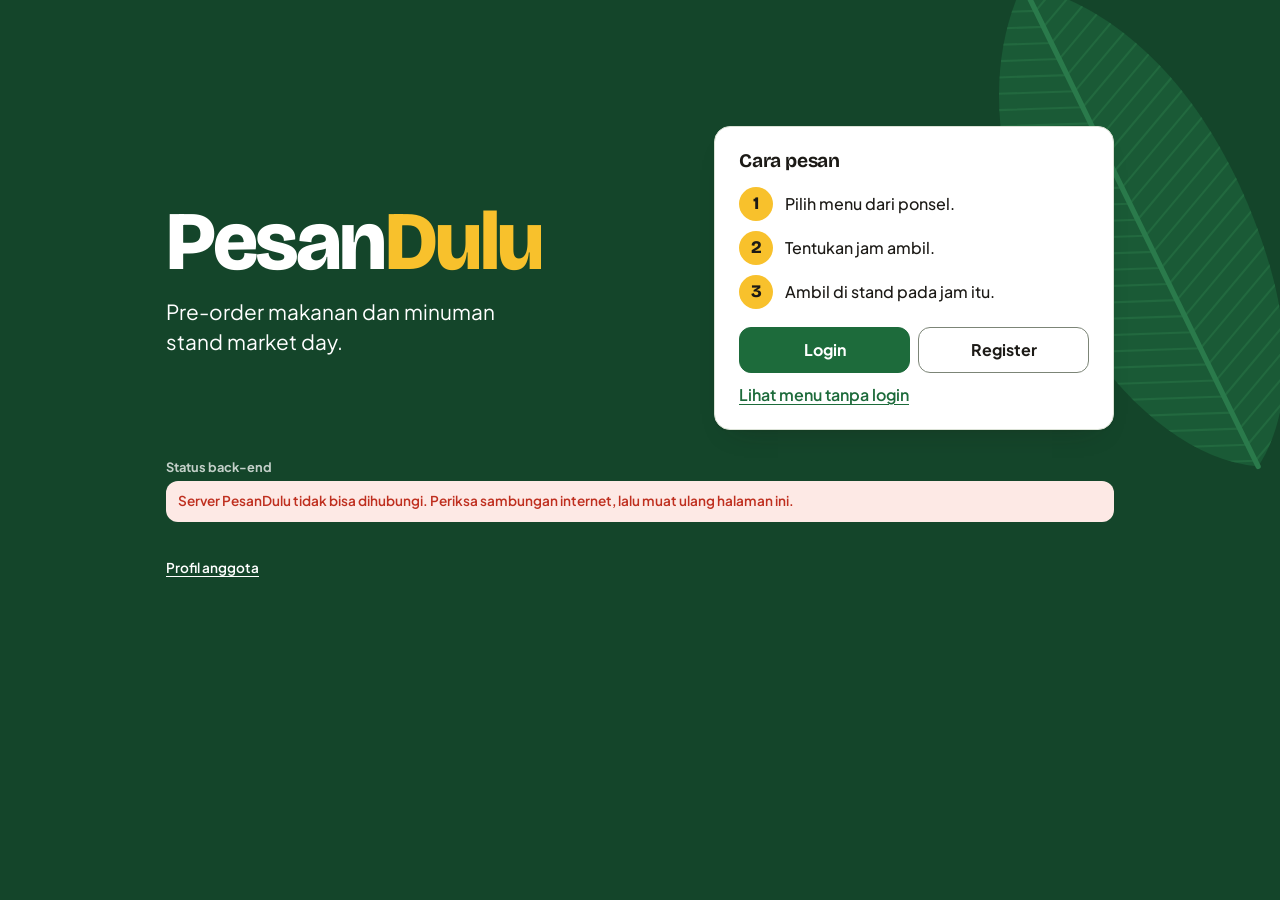
==== commit 06753be3: "Tambah fitur tanggal, penolakan, dan csv" ====
--- a/frontend/index.html
+++ b/frontend/index.html
@@ -8,7 +8,7 @@
   <link rel="icon" href="favicon.svg" type="image/svg+xml">
   <link rel="preload" href="fonts/PlusJakartaSans.woff2" as="font" type="font/woff2" crossorigin>
   <link rel="preload" href="fonts/BricolageGrotesque.woff2" as="font" type="font/woff2" crossorigin>
-  <link rel="stylesheet" href="css/style.css?v=7">
+  <link rel="stylesheet" href="css/style.css?v=9">
 </head>
 <body class="sambut">
   <main class="lebar sempit isi sambut-kisi">
@@ -41,8 +41,8 @@
     <a href="anggota.html">Profil anggota</a>
   </footer>
 
-  <script src="js/config.js?v=7"></script>
-  <script src="js/umum.js?v=7"></script>
-  <script src="js/app.js?v=7"></script>
+  <script src="js/config.js?v=9"></script>
+  <script src="js/umum.js?v=9"></script>
+  <script src="js/app.js?v=9"></script>
 </body>
 </html>
--- a/frontend/css/style.css
+++ b/frontend/css/style.css
@@ -580,6 +580,12 @@
   border-color: var(--warna-gagal-muda);
 }
 
+.label-status.dibatalkan {
+  color: var(--warna-gagal);
+  background: var(--warna-gagal-muda);
+  border-color: var(--warna-gagal);
+}
+
 .tombol-teks {
   padding: 4px 6px;
   font: inherit;
@@ -639,14 +645,38 @@
 
 .sel-harga,
 .sel-ambil,
-.sel-no-hp {
+.sel-stok,
+.sel-no-hp,
+.sel-angka {
   font-variant-numeric: tabular-nums;
+}
+
+.sel-stok.habis {
+  font-weight: 700;
+  color: var(--warna-gagal);
 }
 
 .sel-harga,
 .sel-ambil,
-.sel-aksi {
+.sel-aksi,
+.sel-angka {
   white-space: nowrap;
+}
+
+.kelompok-aksi {
+  display: inline-flex;
+  gap: 6px;
+}
+
+.tanda-hari-ini {
+  display: inline-block;
+  padding: 1px 8px;
+  font-size: 0.75rem;
+  font-weight: 700;
+  color: var(--warna-utama-tua);
+  white-space: nowrap;
+  background: var(--warna-utama-muda);
+  border-radius: 999px;
 }
 
 .sel-pelanggan,
@@ -729,6 +759,13 @@
   color: var(--warna-redup);
 }
 
+.sisa-item {
+  display: block;
+  font-size: 0.85rem;
+  font-weight: 700;
+  color: var(--warna-kedua-tua);
+}
+
 .item-menu.habis .nama-item {
   color: var(--warna-redup);
 }
@@ -758,32 +795,13 @@
 
 .ringkasan {
   display: grid;
-  grid-template-columns: repeat(2, minmax(0, 1fr));
+  grid-template-columns: repeat(6, minmax(0, 1fr));
   gap: 8px;
   margin-top: 14px;
 }
 
-.kotak-angka.lebar-ganda {
-  grid-column: 1 / -1;
-}
-
-@media (min-width: 560px) {
-  .ringkasan-lebar {
-    grid-template-columns: repeat(4, minmax(0, 1fr));
-  }
-}
-
-@media (min-width: 900px) {
-  .ringkasan-lebar {
-    grid-template-columns: repeat(6, minmax(0, 1fr));
-  }
-
-  .ringkasan-lebar .lebar-ganda {
-    grid-column: span 2;
-  }
-}
-
 .kotak-angka {
+  grid-column: span 2;
   min-width: 0;
   padding: 12px;
   background: var(--warna-latar);
@@ -828,13 +846,47 @@
   color: #ffffff;
 }
 
+.kotak-angka.ada[data-status="dibatalkan"] {
+  background: var(--warna-gagal-muda);
+  border-color: var(--warna-gagal);
+}
+
+.kotak-angka.setengah {
+  grid-column: span 3;
+}
+
 .kotak-angka.lebar-ganda {
+  grid-column: 1 / -1;
   background: var(--warna-kedua);
   border-color: var(--warna-kedua);
 }
 
 .kotak-angka.lebar-ganda .nama-angka {
   color: var(--warna-teks);
+}
+
+@media (min-width: 640px) {
+  .ringkasan-lebar {
+    grid-template-columns: repeat(5, minmax(0, 1fr));
+  }
+
+  .ringkasan-lebar .kotak-angka {
+    grid-column: auto;
+  }
+
+  .ringkasan-lebar .kotak-angka.lebar-ganda {
+    grid-column: 1 / -1;
+  }
+}
+
+@media (min-width: 900px) {
+  .ringkasan-lebar {
+    grid-template-columns: repeat(7, minmax(0, 1fr));
+  }
+
+  .ringkasan-lebar .kotak-angka.lebar-ganda {
+    grid-column: span 2;
+  }
 }
 
 .daftar-terlaris {
@@ -940,6 +992,10 @@
   --kertas: var(--warna-latar);
 }
 
+.item-pesanan[data-status="dibatalkan"] {
+  --kertas: var(--warna-gagal-muda);
+}
+
 .baris-pesanan {
   display: flex;
   align-items: center;
@@ -958,6 +1014,28 @@
 .isi-pesanan {
   margin: 6px 0 0;
   overflow-wrap: anywhere;
+}
+
+.catatan-pesanan,
+.keterangan-batal {
+  display: block;
+  margin: 4px 0 0;
+  font-size: 0.9rem;
+  font-weight: 600;
+  color: var(--warna-kedua-tua);
+  overflow-wrap: anywhere;
+}
+
+.keterangan-batal {
+  color: var(--warna-gagal);
+}
+
+.waktu-pesan {
+  display: block;
+  margin: 6px 0 0;
+  font-size: 0.8rem;
+  font-variant-numeric: tabular-nums;
+  color: var(--warna-redup);
 }
 
 .rincian-pesanan {
@@ -1006,8 +1084,15 @@
 }
 
 .item-pesanan[data-status="selesai"] .jam-ambil,
-.item-pesanan[data-status="selesai"] .total-pesanan {
+.item-pesanan[data-status="selesai"] .total-pesanan,
+.item-pesanan[data-status="dibatalkan"] .jam-ambil,
+.item-pesanan[data-status="dibatalkan"] .total-pesanan {
   color: var(--warna-redup);
+}
+
+.item-pesanan[data-status="dibatalkan"] .jam-ambil,
+.item-pesanan[data-status="dibatalkan"] .total-pesanan {
+  text-decoration: line-through;
 }
 
 .tombol-batalkan {
@@ -1068,6 +1153,18 @@
   margin: 14px 0 6px;
   font-size: 0.9rem;
   font-weight: 600;
+}
+
+.opsional {
+  font-weight: 500;
+  color: var(--warna-redup);
+}
+
+.keterangan-isian {
+  margin: 6px 0 0;
+  font-size: 0.9rem;
+  font-weight: 600;
+  color: var(--warna-gagal);
 }
 
 input[type="text"],
@@ -1180,6 +1277,53 @@
   margin-top: 18px;
 }
 
+.pilihan-unduh,
+.baris-unduh {
+  max-width: 360px;
+}
+
+.baris-unduh {
+  flex-wrap: wrap;
+}
+
+.baris-unduh .tombol {
+  flex: 1 1 auto;
+  white-space: nowrap;
+}
+
+.dialog {
+  width: min(440px, calc(100% - 32px));
+  padding: 20px;
+  color: var(--warna-teks);
+  background: var(--warna-kartu);
+  border: 0;
+  border-radius: var(--sudut);
+  box-shadow: 0 24px 60px -20px rgba(28, 26, 22, 0.5);
+}
+
+.dialog::backdrop {
+  background: rgba(28, 26, 22, 0.55);
+}
+
+.dialog h2 {
+  margin: 0;
+  font-size: 1.2rem;
+  font-weight: 700;
+  line-height: 1.25;
+}
+
+.dialog .keterangan {
+  overflow-wrap: anywhere;
+}
+
+.dialog .baris-tombol {
+  flex-wrap: wrap-reverse;
+}
+
+.dialog .tombol {
+  white-space: nowrap;
+}
+
 @media (min-width: 700px) {
   .kartu {
     padding: 22px 24px;
@@ -1249,6 +1393,17 @@
   }
 }
 
+@media (max-width: 419px) {
+  .ringkasan .kotak-angka {
+    grid-column: span 3;
+  }
+
+  .ringkasan .kotak-angka[data-status="dibatalkan"],
+  .ringkasan .kotak-angka.lebar-ganda {
+    grid-column: 1 / -1;
+  }
+}
+
 @media (max-width: 359px) {
   .gambar-item {
     display: none;
